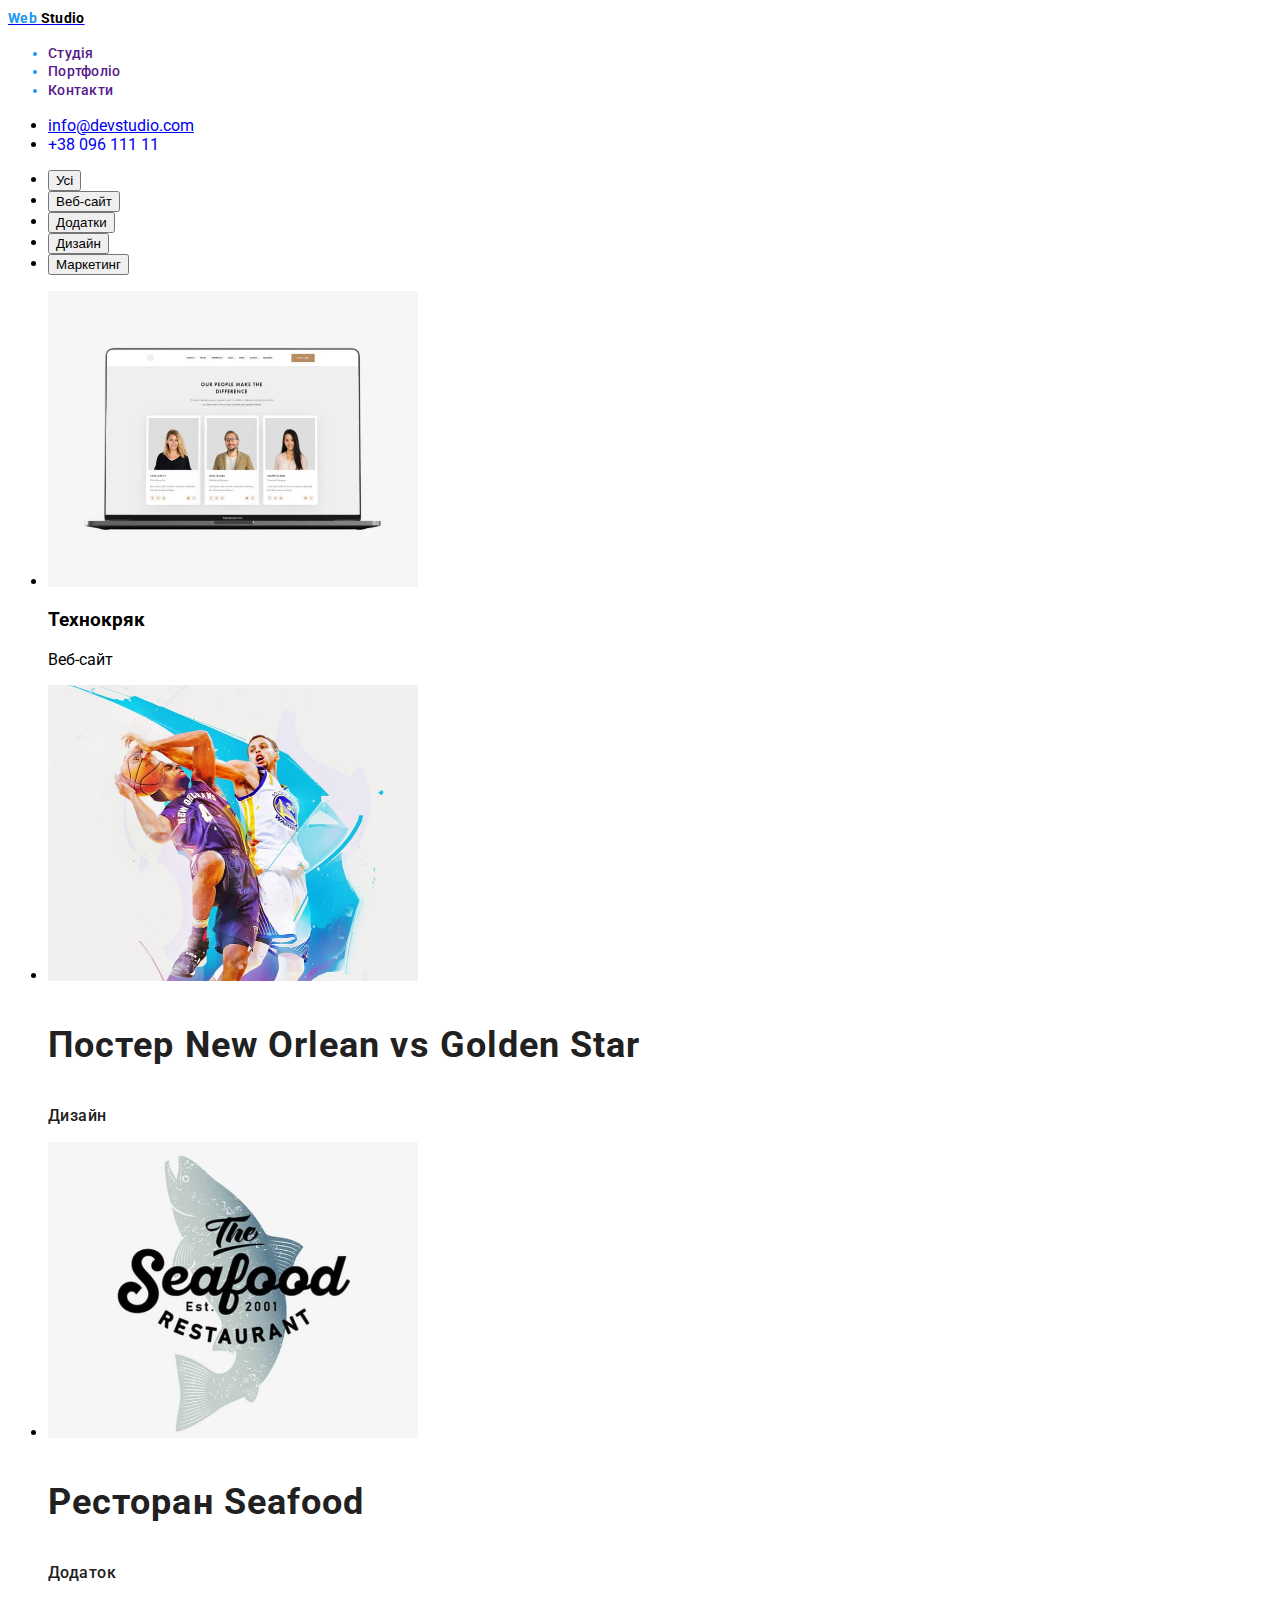
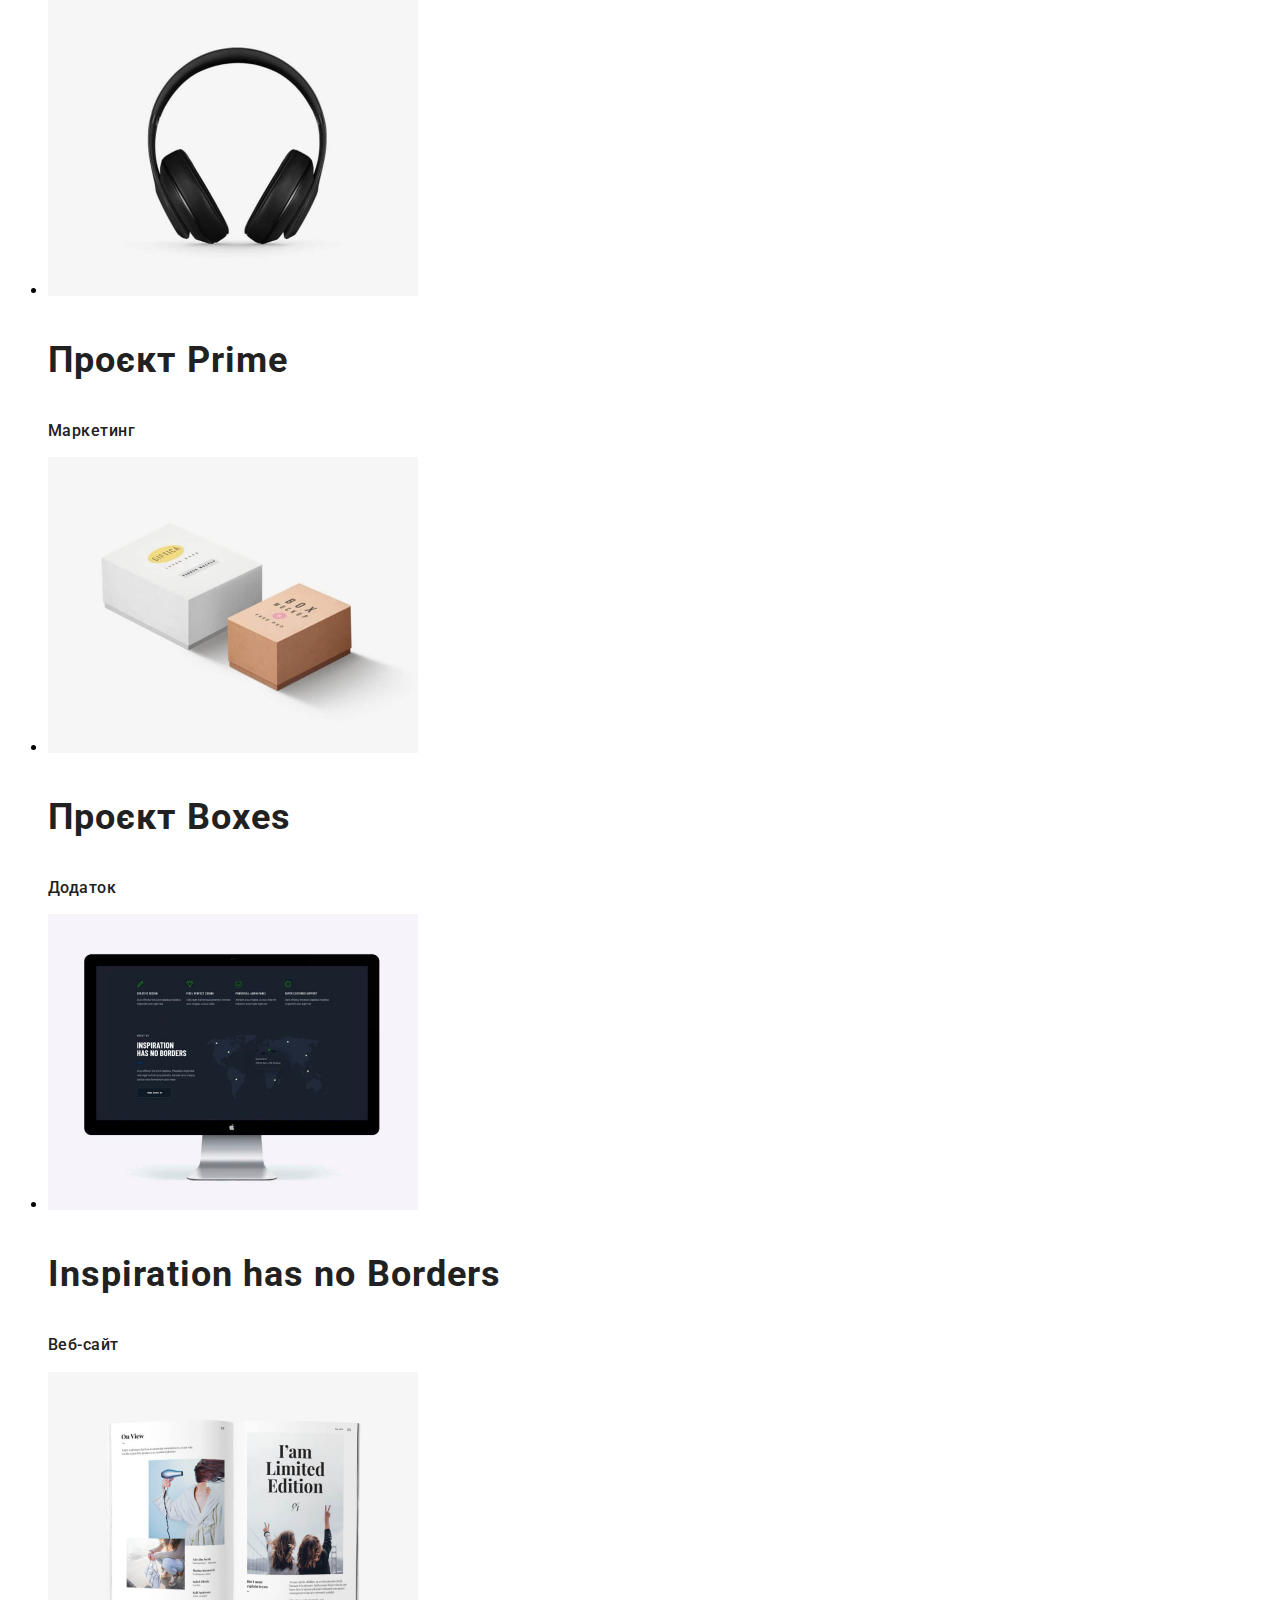
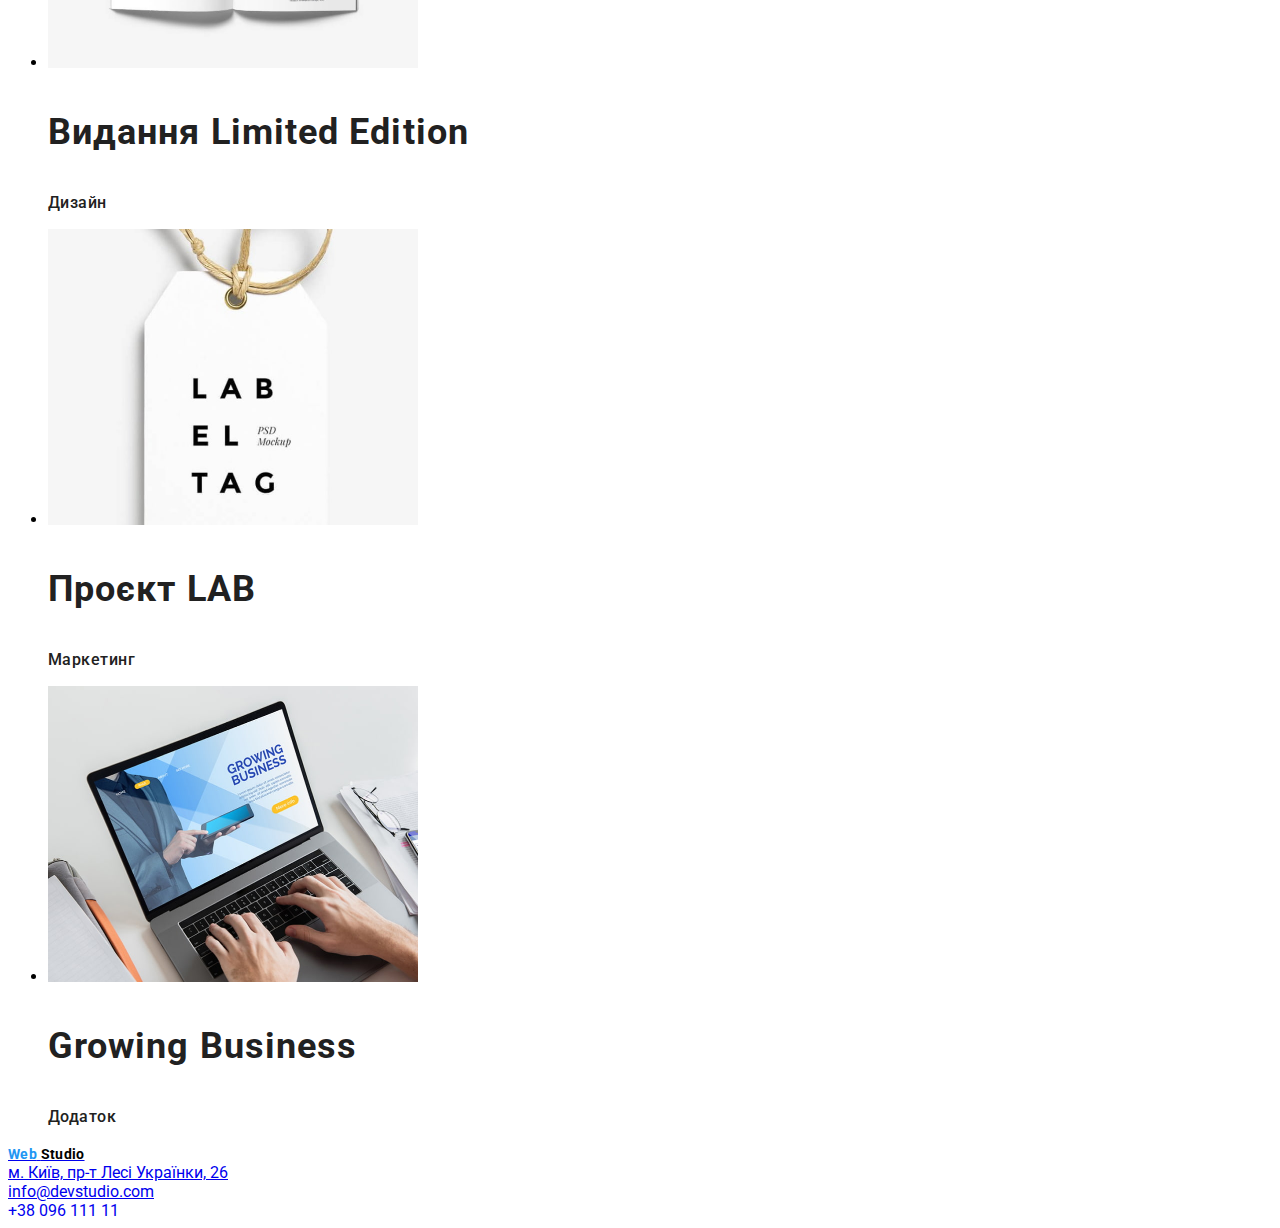
==== portfolio.html @ 2c52aa3d "CSS подправляю" ====
<!DOCTYPE html>
<html lang="uk">
  <head>
    <meta charset="UTF-8" />
    <meta http-equiv="X-UA-Compatible" content="IE=edge" />
    <meta name="viewport" content="width=device-width, initial-scale=1.0" />
    <title>WebStudio</title>
    <link rel="preconnect" href="https://fonts.googleapis.com" />
    <link rel="preconnect" href="https://fonts.gstatic.com" crossorigin />
    <link
      href="https://fonts.googleapis.com/css2?family=Raleway:wght@700&family=Roboto:wght@400,500,700,900&display=swap"
      rel="stylesheet"
    />
    <link rel="stylesheet" href="./CSS/styles.css" />
  </head>
  <body>
    <header>
      <a href="/" class="logo">
        <span class="first-part">Web</span>
        <span class="last-part">Studio</span>
      </a>
      <nav class="header-nav">
        <ul>
          <li class="header-nav-item">
            <a href="" class="header-nav-link link">Студія</a>
          </li>
          <li class="header-nav-item">
            <a href="" class="header-nav-link link">Портфоліо</a>
          </li>
          <li class="header-nav-item">
            <a href="" class="header-nav-link link">Контакти</a>
          </li>
        </ul>
      </nav>
      <ul>
        <li><a href="mailto:info@devstudio.com">info@devstudio.com</a></li>
        <li>
          <a class="header-link-tel link" href="tel:+380961111111"
            >+38 096 111 11</a
          >
        </li>
      </ul>
    </header>
    <main>
      <nav class="main-nav">
        <ul>
          <li class="main-nav-btn">
            <button class="main-btn btn" type="button">Усі</button>
          </li>
          <li class="main-nav-item">
            <button class="main-btn btn" type="button">Веб-сайт</button>
          </li>
          <li class="main-nav-item">
            <button class="main-btn btn" type="button">Додатки</button>
          </li>
          <li class="main-nav-item">
            <button class="main-btn btn" type="button">Дизайн</button>
          </li>
          <li class="main-nav-item">
            <button class="main-btn btn" type="button">Маркетинг</button>
          </li>
        </ul>
      </nav>
      <section class="projekt"></section>
      <ul>
        <li>
          <img src="./images/1.jpg" alt="1" width="370" height="296" />
          <h3 class="projekt-title">Технокряк</h3>
          <p class="projekt-title-before">Веб-сайт</p>
        </li>
        <li>
          <img src="./images/2.jpg" alt="2" width="370" height="296" />
          <h3 class="team-title">Постер New Orlean vs Golden Star</h3>
          <p class="team-title-before">Дизайн</p>
        </li>
        <li>
          <img src="./images/3.jpg" alt="3" width="370" height="296" />
          <h3 class="team-title">Ресторан Seafood</h3>
          <p class="team-title-before">Додаток</p>
        </li>
        <li>
          <img src="./images/4.jpg" alt="4" width="370" height="296" />
          <h3 class="team-title">Проєкт Prime</h3>
          <p class="team-title-before">Маркетинг</p>
        </li>
        <li>
          <img src="./images/5.jpg" alt="5" width="370" height="296" />
          <h3 class="team-title">Проєкт Boxes</h3>
          <p class="team-title-before">Додаток</p>
        </li>
        <li>
          <img src="./images/6.jpg" alt="6" width="370" height="296" />
          <h3 class="team-title">Inspiration has no Borders</h3>
          <p class="team-title-before">Веб-сайт</p>
        </li>
        <li>
          <img src="./images/7.jpg" alt="7" width="370" height="296" />
          <h3 class="team-title">Видання Limited Edition</h3>
          <p class="team-title-before">Дизайн</p>
        </li>
        <li>
          <img src="./images/8.jpg" alt="8" width="370" height="296" />
          <h3 class="team-title">Проєкт LAB</h3>
          <p class="team-title-before">Маркетинг</p>
        </li>
        <li>
          <img src="./images/9.jpg" alt="9" width="370" height="296" />
          <h3 class="team-title">Growing Business</h3>
          <p class="team-title-before">Додаток</p>
        </li>
      </ul>
    </main>
    <footer class="footer">
      <a href="/" class="logo">
        <span class="first-part">Web</span>
        <span class="last-part">Studio</span>
      </a>
      <adress>
        <ui>
          <li>
            <a
              href="https://goo.gl/maps/vRAwusQeGC3wzJm16"
              target="_blank"
              rel="noopener noreferrer nofolow"
              >м. Київ, пр-т Лесі Українки, 26</a
            >
          </li>
          <li><a href="mailto:info@devstudio.com">info@devstudio.com</a></li>
          <li>
            <a class="header-link-tel link" href="tel:+380961111111"
              >+38 096 111 11</a
            >
          </li>
        </ui>
      </adress>
    </footer>
  </body>
</html>
---- CSS/styles.css ----
/* GENERAL STYLES */


body {
    font-family: 'Roboto', sans-serif;
}
.list {
    list-style: none;
}
.link {
    text-decoration: none;
}

.first-part {
    font-weight: 700;
    font-size: 14px;
    line-height: calc(16 / 12);
    letter-spacing: 0.02em;
    color: #2196F3;
}

.last-part {
    font-weight: 700;
    font-size: 14px;
    line-height: calc(16 / 12);
    letter-spacing: 0.02em;
    color: #000000;
}

/* HEADER */
.header {
    background-color: #2196F3;
}

.header-nav-item {
    font-weight: 500;
    font-size: 14px;
    line-height: calc(16 / 12);
    letter-spacing: 0.02em;
    color: #2196F3;

}

.header-nav-item :hover {
    color: #f35d21;
}

.header-link-tel link {
    font-weight: 500;
    font-size: 14px;
    line-height: calc(16 / 12);
    letter-spacing: 0.02em;
    color: #2196F3;
}

/* HERO */
.hero {
    background-color: #2F303A;
}

.hero-title {
    font-weight: 900;
    font-size: 44px;
    line-height: calc(16 / 12);
    letter-spacing: 0.06em;
    color: #FFFFFF;

}

.hero-btn {
    font-weight: 700;
    font-size: 30px;
    line-height: calc(16 / 12);
    letter-spacing: 0.06em;
    color: #FFFFFF;
    background: #2196F3;
}

/* PECUL */
.pecul-title {
    font-weight: 700;
    font-size: 14px;
    line-height: calc(16 / 12);
    letter-spacing: 0.03em;
    color: #212121;

}

.pecul-title-before {
    font-weight: 400;
    font-size: 14px;
    line-height: calc(16 / 12);
    letter-spacing: 0.03em;
    color: #757575;
}

/* DOING */
.doing-title {
    font-weight: 700;
    font-size: 36px;
    line-height: calc(16 / 12);
    letter-spacing: 0.03em;
    color: #212121;

}

/* TEAM */

.team-title {
    font-weight: 700;
    font-size: 36px;
    line-height: calc(16 / 12);
    letter-spacing: 0.03em;
    color: #212121;
}

.team-title-before {
    font-weight: 500;
    font-size: 16px;
    line-height: calc(16 / 12);
    letter-spacing: 0.03em;
    color: #212121;
}

/* FOTER */
.foter {
    font-weight: 500;
    font-size: 16px;
    line-height: calc(16 / 12);
    letter-spacing: 0.03em;
    color: #212121;
}
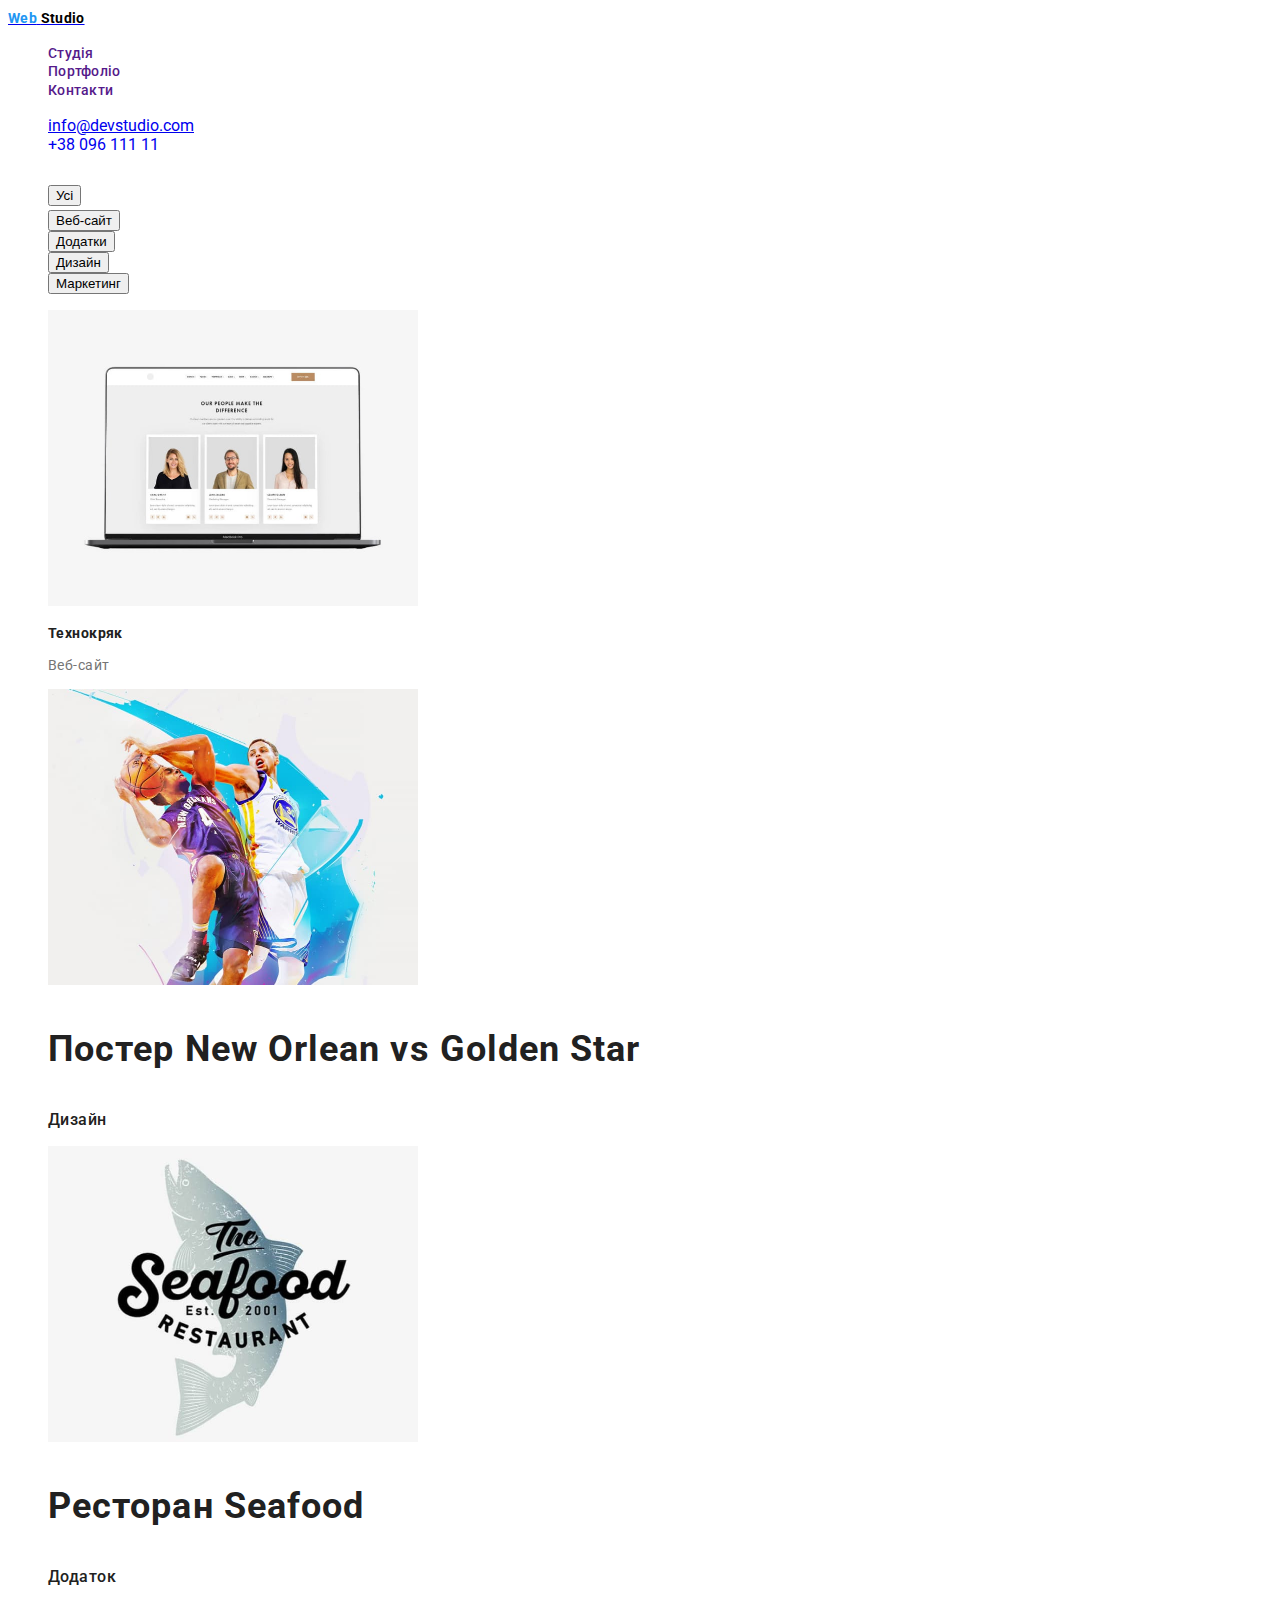
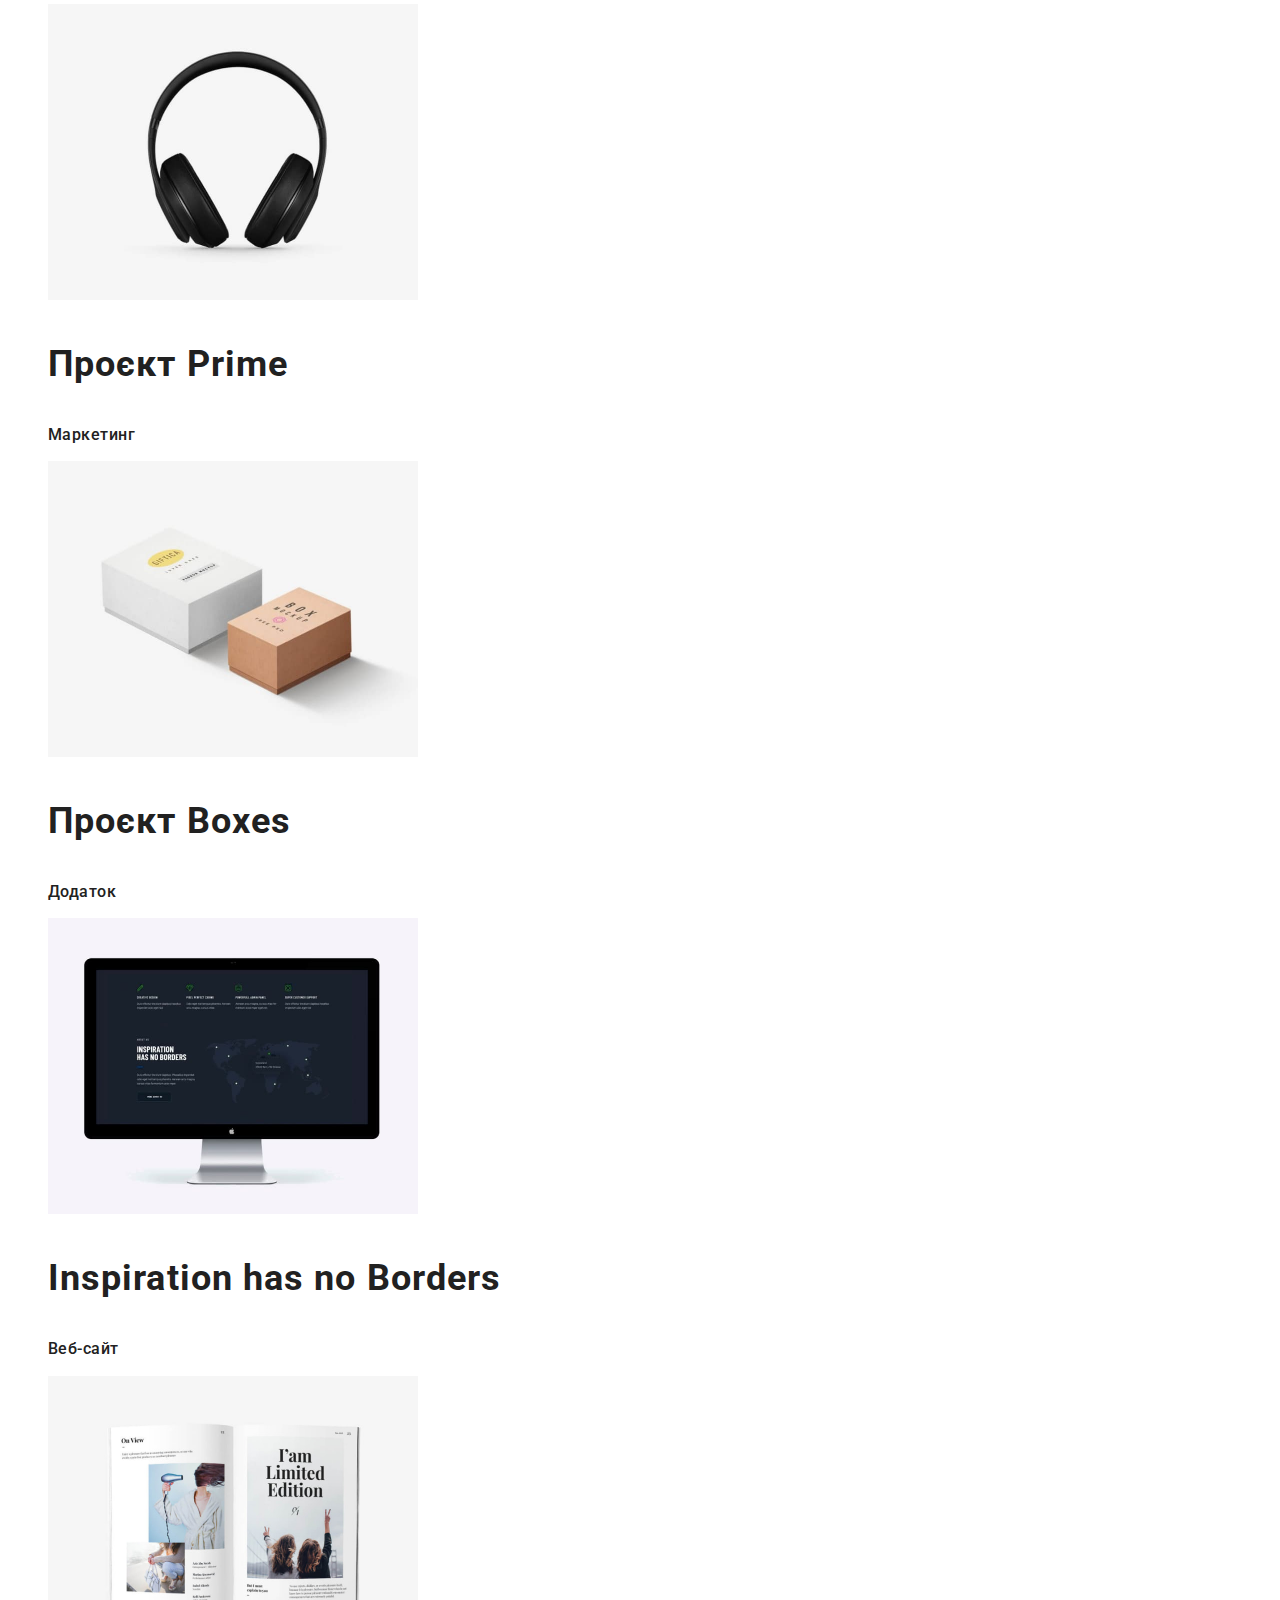
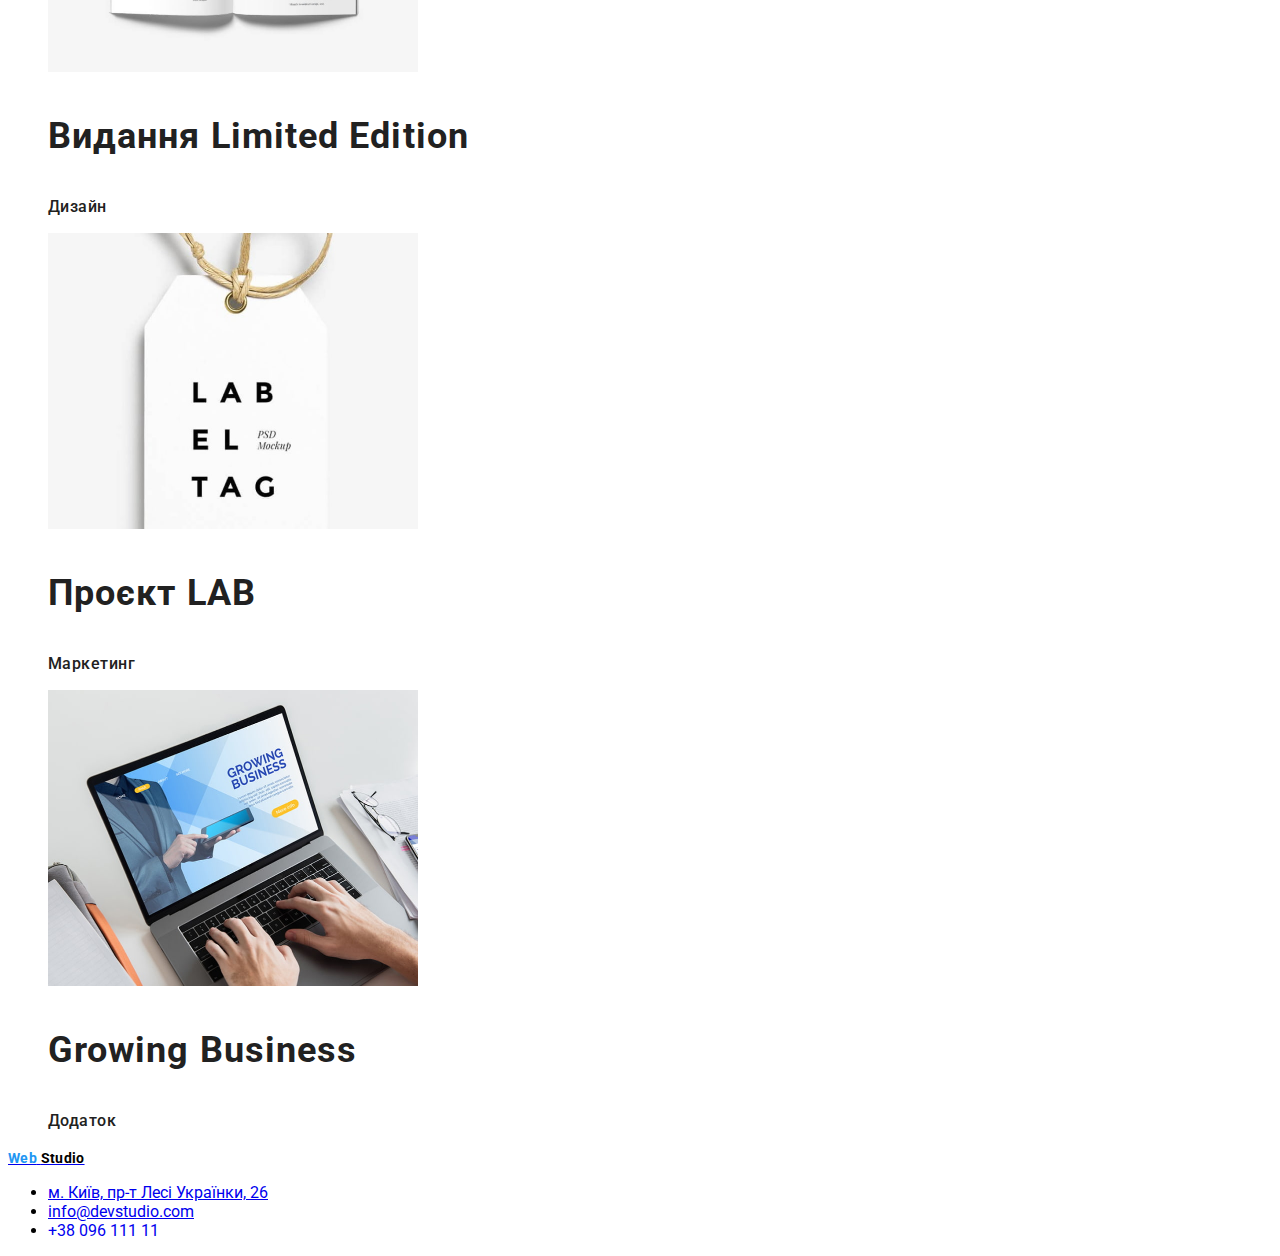
==== commit 1a08893d: "исправление в СCS" ====
--- a/portfolio.html
+++ b/portfolio.html
@@ -20,7 +20,7 @@
         <span class="last-part">Studio</span>
       </a>
       <nav class="header-nav">
-        <ul>
+        <ul class="nav-list list">
           <li class="header-nav-item">
             <a href="" class="header-nav-link link">Студія</a>
           </li>
@@ -32,7 +32,7 @@
           </li>
         </ul>
       </nav>
-      <ul>
+      <ul class="nav-list list">
         <li><a href="mailto:info@devstudio.com">info@devstudio.com</a></li>
         <li>
           <a class="header-link-tel link" href="tel:+380961111111"
@@ -43,9 +43,9 @@
     </header>
     <main>
       <nav class="main-nav">
-        <ul>
+        <ul class="nav-list list">
           <li class="main-nav-btn">
-            <button class="main-btn btn" type="button">Усі</button>
+            <button class="mainb-btn btn" type="button">Усі</button>
           </li>
           <li class="main-nav-item">
             <button class="main-btn btn" type="button">Веб-сайт</button>
@@ -62,7 +62,7 @@
         </ul>
       </nav>
       <section class="projekt"></section>
-      <ul>
+      <ul class="nav-list list">
         <li>
           <img src="./images/1.jpg" alt="1" width="370" height="296" />
           <h3 class="projekt-title">Технокряк</h3>
@@ -116,7 +116,7 @@
         <span class="last-part">Studio</span>
       </a>
       <adress>
-        <ui>
+        <ul>
           <li>
             <a
               href="https://goo.gl/maps/vRAwusQeGC3wzJm16"
@@ -131,7 +131,7 @@
               >+38 096 111 11</a
             >
           </li>
-        </ui>
+        </ul>
       </adress>
     </footer>
   </body>
--- a/CSS/styles.css
+++ b/CSS/styles.css
@@ -41,7 +41,7 @@
 
 }
 
-.header-nav-item :hover {
+.header-nav-item:hover {
     color: #f35d21;
 }
 
@@ -53,12 +53,12 @@
     color: #2196F3;
 }
 
-/* HERO */
-.hero {
-    background-color: #2F303A;
+/* MAIN */
+.mainb-btn {
+   
 }
 
-.hero-title {
+.main-nav-title {
     font-weight: 900;
     font-size: 44px;
     line-height: calc(16 / 12);
@@ -67,17 +67,17 @@
 
 }
 
-.hero-btn {
+.main-nav-btn {
     font-weight: 700;
     font-size: 30px;
     line-height: calc(16 / 12);
     letter-spacing: 0.06em;
     color: #FFFFFF;
-    background: #2196F3;
+    background:;
 }
 
-/* PECUL */
-.pecul-title {
+/* PROJECT */
+.projekt-title {
     font-weight: 700;
     font-size: 14px;
     line-height: calc(16 / 12);
@@ -86,7 +86,7 @@
 
 }
 
-.pecul-title-before {
+.projekt-title-before {
     font-weight: 400;
     font-size: 14px;
     line-height: calc(16 / 12);
@@ -94,8 +94,8 @@
     color: #757575;
 }
 
-/* DOING */
-.doing-title {
+/* FOOTER */
+.footer-title {
     font-weight: 700;
     font-size: 36px;
     line-height: calc(16 / 12);
@@ -129,4 +129,15 @@
     line-height: calc(16 / 12);
     letter-spacing: 0.03em;
     color: #212121;
+}
+/* BUTTON*/
+.button {
+
+}
+.button-pimary {
+    
+
+}
+.button-secondary {
+
 }